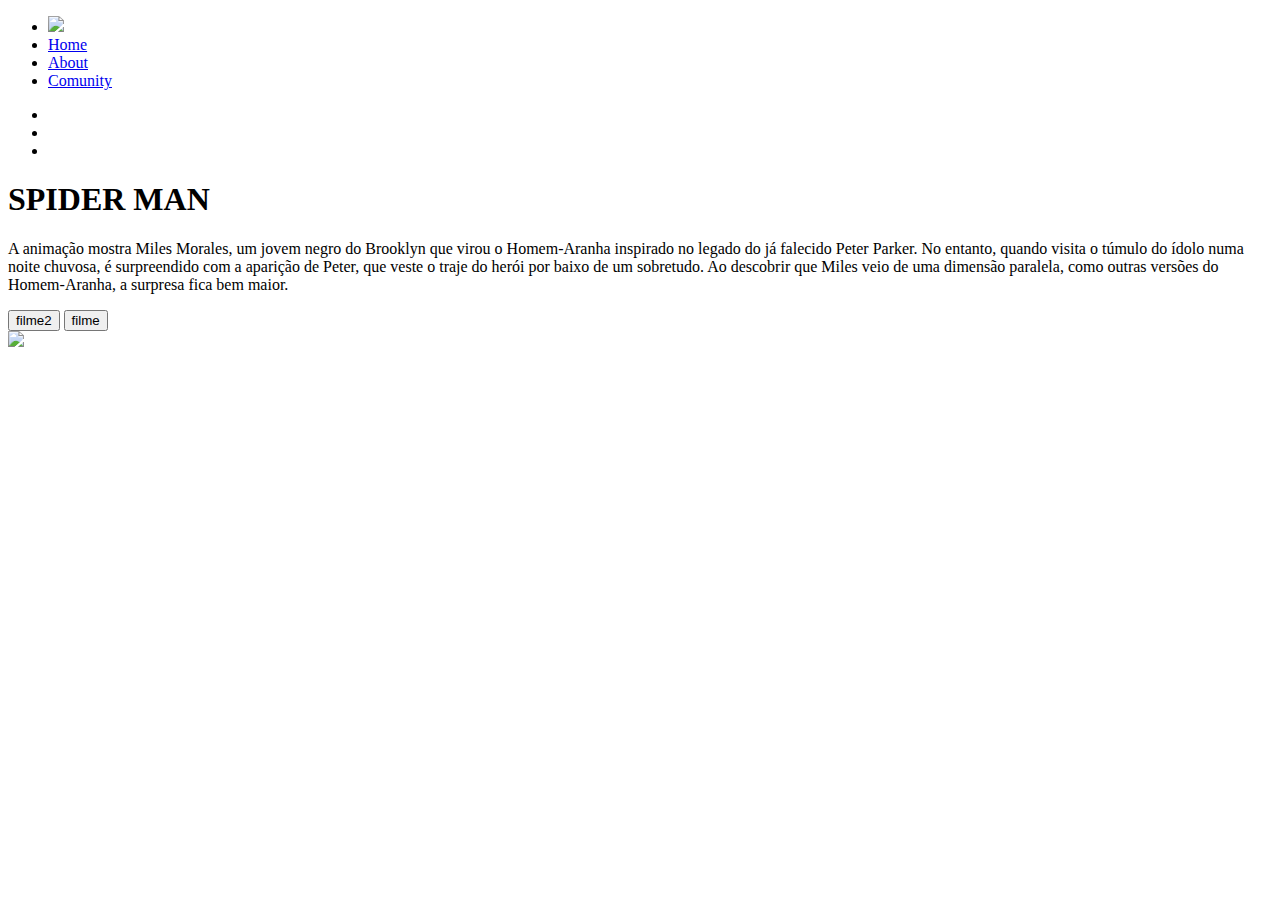
==== index.html @ efbbf2d0 "Add files via upload" ====
<!DOCTYPE html>
<html lang="en">
<head>
    <meta charset="UTF-8">
    <meta http-equiv="X-UA-Compatible" content="IE=edge">
    <meta name="viewport" content="width=device-width, initial-scale=1.0">
    <script type="module" src="https://unpkg.com/ionicons@7.1.0/dist/ionicons/ionicons.esm.js"></script>
    <script nomodule src="https://unpkg.com/ionicons@7.1.0/dist/ionicons/ionicons.js"></script>
    <link rel="stylesheet" href="style.css">
    <title>Document</title>
</head>
<body>
    <header>
        <nav>
            <ul>
                <li><img src="title-spider.png" width="100px" id="icon-spider"></li>
                <li><a href="https://pt.wikipedia.org/wiki/Homem-Aranha:_Atrav%C3%A9s_do_Aranhaverso">Home</a></li>
                <li><a href="https://pt.wikipedia.org/wiki/Homem-Aranha:_Atrav%C3%A9s_do_Aranhaverso">About</a></li>
                <li><a href="https://pt.wikipedia.org/wiki/Homem-Aranha:_Atrav%C3%A9s_do_Aranhaverso">Comunity</a></li>
            </ul>
            </nav>
        <nav class="icons">
            <ul class="icons">
                <li><a href="https://pt.wikipedia.org/wiki/Homem-Aranha:_Atrav%C3%A9s_do_Aranhaverso"><ion-icon name="logo-github"></ion-icon></a>
                <li><a href="https://pt.wikipedia.org/wiki/Homem-Aranha:_Atrav%C3%A9s_do_Aranhaverso"><ion-icon name="logo-linkedin"></ion-icon></a>
                <li><a href="https://pt.wikipedia.org/wiki/Homem-Aranha:_Atrav%C3%A9s_do_Aranhaverso"><ion-icon name="logo-vercel"></ion-icon></a>
            </ul>
        </nav>
        
    
    </header>
    <main>
        <div class="info">
            <h1>SPIDER MAN</h1>
            <p>A animação mostra Miles Morales, um jovem negro do Brooklyn que virou 
                o Homem-Aranha inspirado no legado do já falecido Peter Parker. 
                No entanto, quando visita o túmulo do ídolo numa noite chuvosa, 
                é surpreendido com a aparição de Peter, que veste o traje do herói por baixo de um sobretudo.
                Ao descobrir que Miles veio de uma dimensão paralela, como outras versões do Homem-Aranha,
                a surpresa fica bem maior.</p>
        <div class="bt">
            <button href="https://youtu.be/_4is7I_ZxTg">filme2</button>
            <button>filme</button>

        </div>
        </div>
        <img src="spider-principal-removebg-preview.png" width="350px" id="spiderimg">

       
    </main>
    <section>
      <div>
    
      </div>
    </section>
 

</body>
</html>
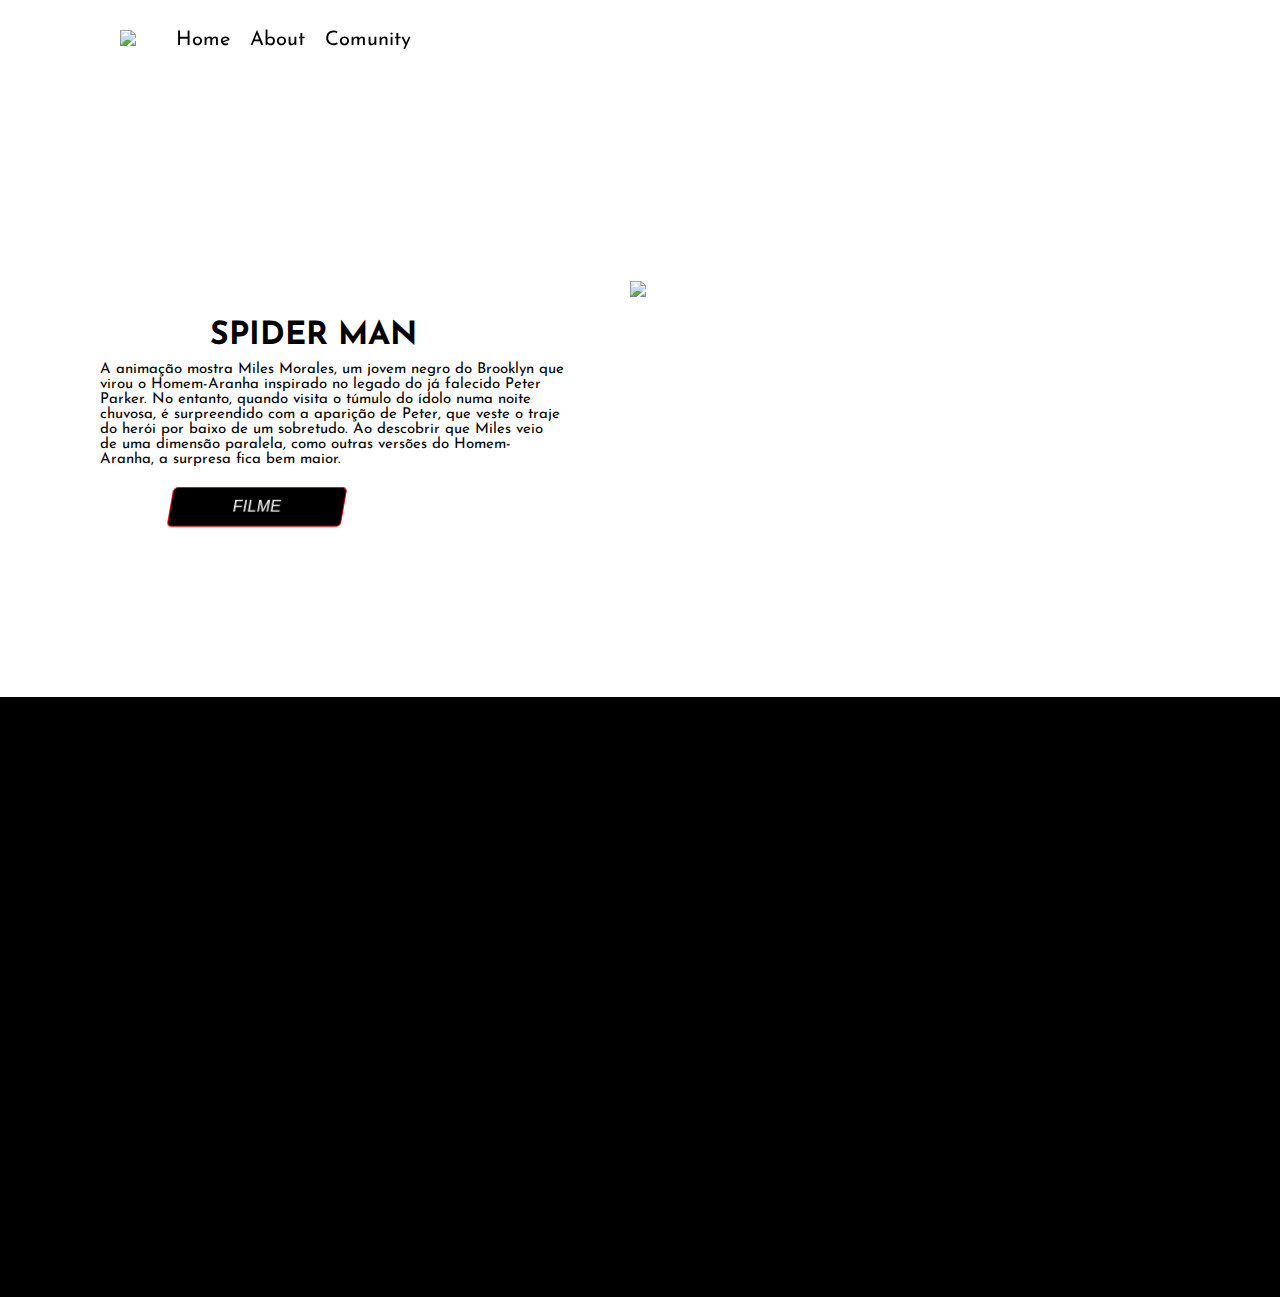
==== commit 9b21fbe1: "Update and rename spider.html to index.html" ====
--- a/index.html
+++ b/index.html
@@ -6,7 +6,7 @@
     <meta name="viewport" content="width=device-width, initial-scale=1.0">
     <script type="module" src="https://unpkg.com/ionicons@7.1.0/dist/ionicons/ionicons.esm.js"></script>
     <script nomodule src="https://unpkg.com/ionicons@7.1.0/dist/ionicons/ionicons.js"></script>
-    <link rel="stylesheet" href="style.css">
+    <link rel="stylesheet" href="styll.css">
     <title>Document</title>
 </head>
 <body>
@@ -39,8 +39,7 @@
                 Ao descobrir que Miles veio de uma dimensão paralela, como outras versões do Homem-Aranha,
                 a surpresa fica bem maior.</p>
         <div class="bt">
-            <button href="https://youtu.be/_4is7I_ZxTg">filme2</button>
-            <button>filme</button>
+            <button href="https://youtu.be/_4is7I_ZxTg">filme</button>
 
         </div>
         </div>
@@ -56,4 +55,4 @@
  
 
 </body>
-</html>+</html>
--- a/styll.css
+++ b/styll.css
@@ -0,0 +1,275 @@
+@import url('https://fonts.googleapis.com/css2?family=Josefin+Sans:ital,wght@0,600;0,700;1,700&display=swap');
+@import url(sobre.css);
+*{
+    margin: 0px;
+    padding: 0px;
+    
+}
+body{
+    height: 100%;
+    width: 100%;
+}
+header{
+    width: 100%;
+    inset: 0;
+    position: fixed;
+}
+nav{
+    display: flex;
+    justify-content: space-between;
+    align-items: center;
+    margin: 30px 120px;
+    font-family: 'Josefin Sans', sans-serif;
+}
+ul{
+    display: flex;
+    list-style: none;
+    gap: 20px;
+}
+.icons{
+position: relative;
+
+    margin:0px;
+    margin-left: 400px;
+    margin-top: 100px;
+    position: relative;
+    width: 100%;
+
+    display: flex;
+    flex-direction: column;
+    align-items: center;
+    justify-content: flex-end;
+}
+#icon-spider{
+    margin-right: 20px;
+}
+li{
+
+ row-gap: 20px;
+
+}
+
+a{
+    font-size: 20px;
+    color: rgb(0, 0, 0);
+
+    text-decoration: none;
+   
+    
+}
+   
+p{
+    font-size: 15px;
+    width: 80%;
+    max-width: 490px;
+    margin: 10px 0px 0px 90px;
+    font-family: 'Josefin Sans', sans-serif;
+}
+.filme{
+    padding: 8px;
+    width: 20%;
+    border-radius: 3px;
+    margin: 20px -100px 10px 160px;
+
+    font-size: 16px;
+    font-weight: 300;
+    text-align: center;
+
+    text-transform: uppercase;
+    letter-spacing: 0.3px;
+
+    transform: skew(-15deg);
+
+   background-color: rgb(255, 255, 255);
+   color: black;
+   border: solid 1px red;
+
+}
+button{
+    padding: 10px;
+    width: 30%;
+    border-radius: 3px;
+    margin: 20px -100px 10px 160px;
+
+    font-size: 16px;
+    font-weight: 300;
+    text-align: center;
+
+    text-transform: uppercase;
+    letter-spacing: 0.3px;
+
+    transform: skew(-10deg);
+
+    background-color: black;
+    border: solid 1px red;
+    color: rgb(255, 255, 255);
+    border-radius: 5px;
+
+   
+   
+}
+main{
+    flex: 1;
+    display: flex;
+    align-items: center;
+    justify-content: space-between;
+    
+    width: 100%;
+    max-width: 1440px;
+
+    margin-top: 10em;
+}
+.info{
+    margin: 160px 10px;
+}
+#title-spider{
+    margin-left: 150px;
+}
+#spiderimg{
+    position: relative;
+    margin-right: 300px;
+    margin-top: -280px;
+}
+h1{
+    font-family: 'Josefin Sans', sans-serif;
+    margin-left: 200px;
+}
+
+section{
+    background-color: rgb(0, 0, 0);
+    width: 100%;
+    height: 100%;
+    min-width: 300px;
+    min-height: 600px;
+}
+
+
+/* media queury */
+@media (max-width: 600px)
+{
+    nav{
+        display: flex;
+        justify-content: space-between;
+        align-items: center;
+        align-items: center;
+        margin-top: 30px;
+        margin-left: 20%;
+        
+        font-family: 'Josefin Sans', sans-serif;
+    }
+   
+    ul{
+        display: flex;
+        list-style: none;
+
+        gap: 10px;
+    }
+      button{
+        background-color: black;
+        border: solid 1px black;
+        color: rgb(255, 255, 255);
+        border-radius: 5px;
+        margin-left: 27%;
+
+        background-color: black;
+        border: solid 2px red;
+
+    
+      }  
+      a{
+        font-size: 14px;
+      }       
+            p{
+                font-size: 15px;
+                width: 80%;
+                min-width: 100px;
+                font-family: 'Josefin Sans', sans-serif;
+            }
+          
+            main{
+             display: flex;
+             flex-wrap: wrap;
+             justify-content: center;
+             align-items: center;
+             margin-top: 20px;
+             margin-left: -45px;
+
+            }
+            nav{
+                margin-left: 12%;
+            }
+            .info{
+               
+            }
+            #title-spider{
+               
+            }
+            #spiderimg{
+              display: none;
+            }
+            h1{
+                font-family: 'Josefin Sans', sans-serif;
+                text-align: center;
+                margin: 0px;
+                margin-left: -14%;
+
+                font-size: 1.4em;
+            }
+            p{
+                text-align: justify;
+            }
+        section{
+            background-color: rgb(0, 0, 0);
+            width: 100%;
+            height: 100%;
+            min-width: 300px;
+            min-height: 500px;
+        }
+        
+
+       
+}
+/* new */
+@media (max-width: 320px)
+{
+    nav{
+        margin-left: 40px;
+        font-family: 'Josefin Sans', sans-serif;
+    }
+    nav ul li a{
+        font-size: 1em;
+        margin-right: auto;
+    }
+    #icon-spider{
+        width:100%;
+        min-width: 35px;
+        
+    }
+    button{
+        padding: 5px;
+        font-size: 0.9em;
+        background-color: black;
+        border: solid 1px black;
+        color: rgb(255, 255, 255);
+        border-radius: 5px;
+        margin-left: 34%;
+
+        background-color: black;
+        border: solid 2px red;
+
+    
+      } 
+    main{
+        display: flex;
+        flex-wrap: wrap;
+        justify-content: center;
+        align-items: center;
+        margin-top: 20px;
+        margin-left: -50px;
+
+       }
+       main h1{
+        text-align: center;
+        margin-left: 80px;
+       }
+}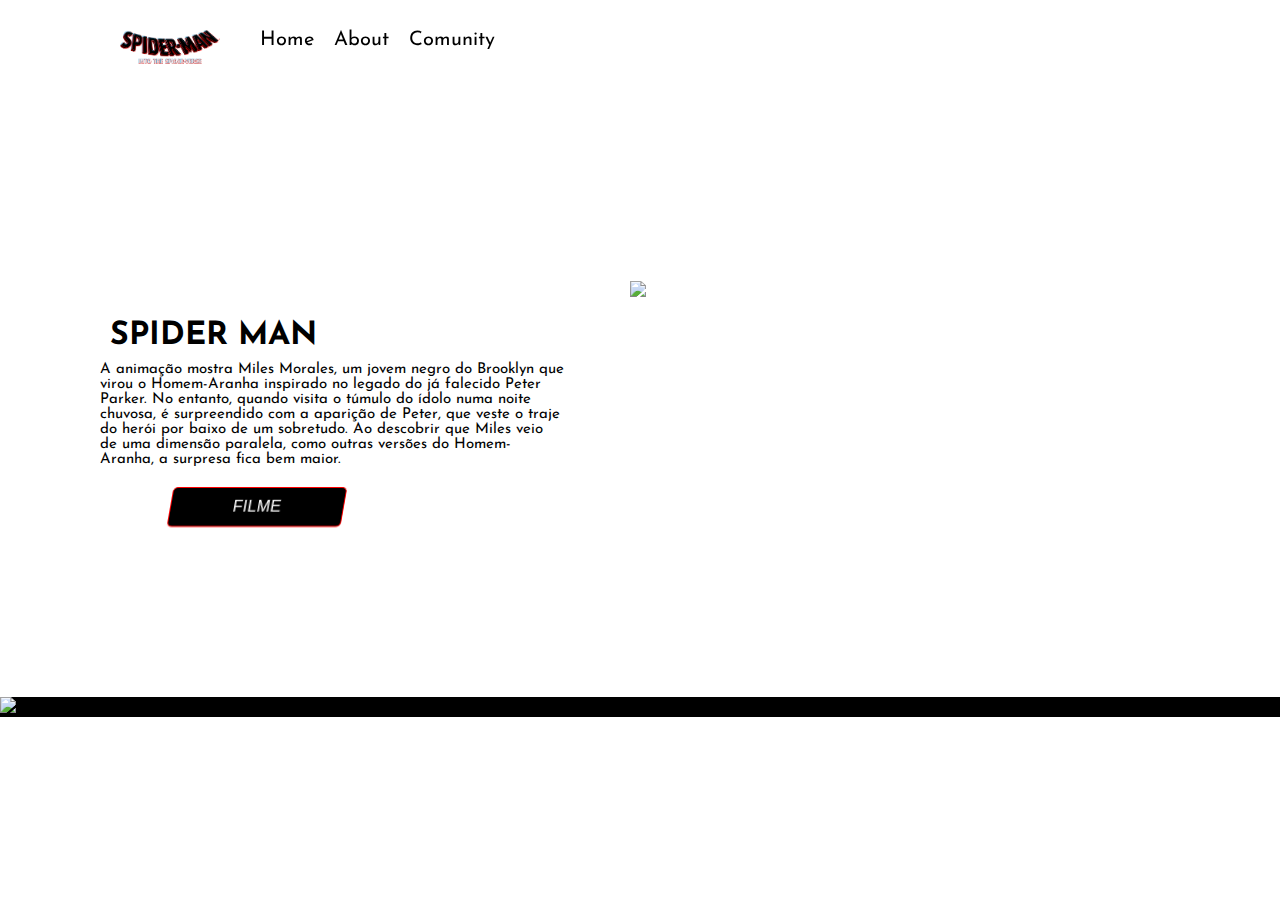
==== commit c114780c: "Add files via upload" ====
--- a/index.html
+++ b/index.html
@@ -49,7 +49,7 @@
     </main>
     <section>
       <div>
-    
+       <img src="spider-principal-removebg-preview.png" width="450px">
       </div>
     </section>
  
--- a/styll.css
+++ b/styll.css
@@ -132,15 +132,14 @@
 }
 h1{
     font-family: 'Josefin Sans', sans-serif;
-    margin-left: 200px;
+    margin-left: 100px;
 }
 
 section{
     background-color: rgb(0, 0, 0);
     width: 100%;
     height: 100%;
-    min-width: 300px;
-    min-height: 600px;
+    min-width: 150px;
 }
 
 
@@ -168,6 +167,7 @@
         background-color: black;
         border: solid 1px black;
         color: rgb(255, 255, 255);
+        width: 25%;
         border-radius: 5px;
         margin-left: 27%;
 
@@ -272,4 +272,4 @@
         text-align: center;
         margin-left: 80px;
        }
-}+}
